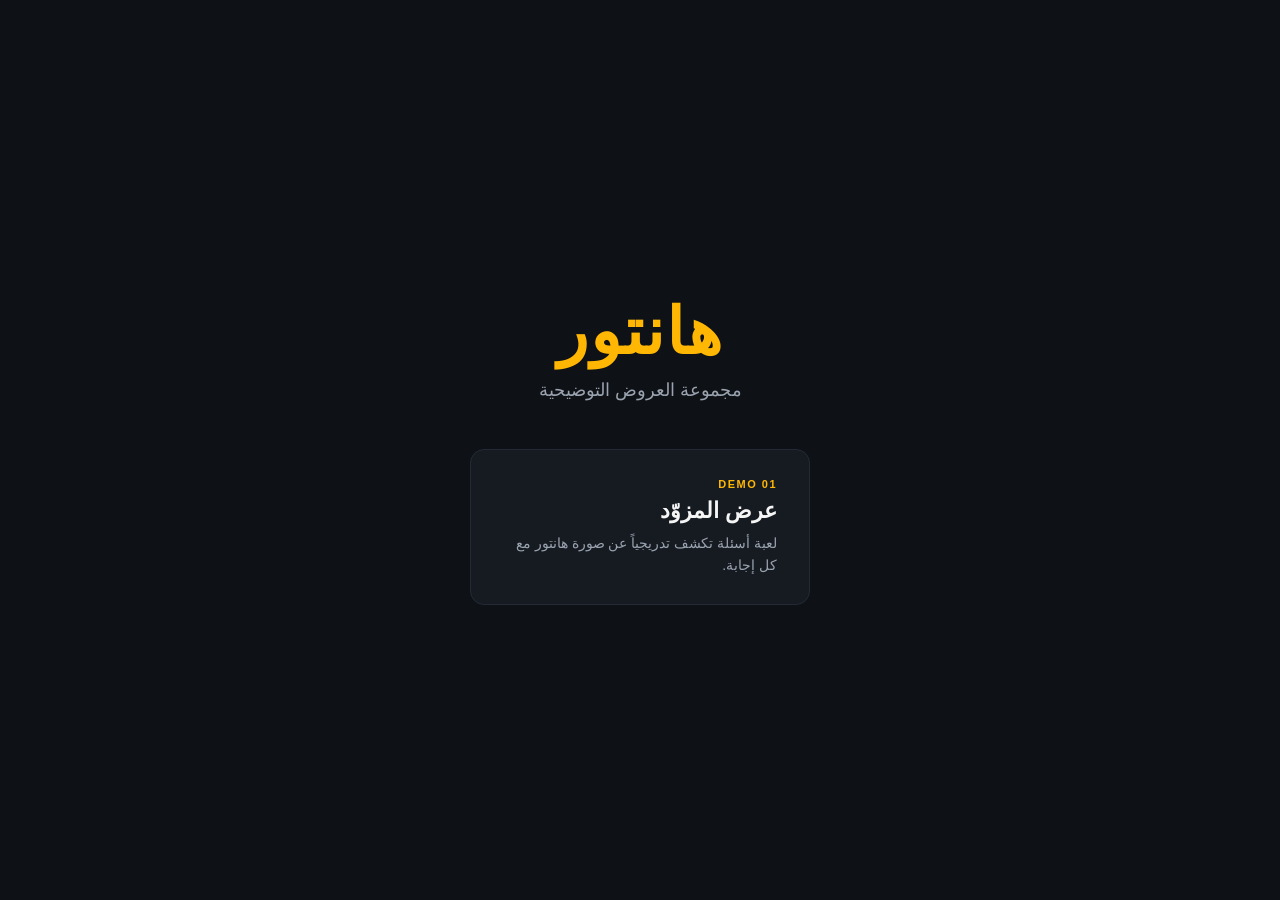
==== index.html @ 8dc885a4 "add root index with demo navigation Co-Authored-By: Claude Sonnet 4.6 <noreply@anthropic.com>" ====
<!doctype html>
<html lang="ar" dir="rtl">
  <head>
    <meta charset="utf-8" />
    <meta name="viewport" content="width=device-width, initial-scale=1" />
    <title>هانتور — الديموز</title>
    <style>
      :root {
        --bg: #0e1116;
        --fg: #f5f5f5;
        --muted: #9aa3af;
        --accent: #ffb703;
        --card: #161b22;
        --border: #232a36;
      }

      * { box-sizing: border-box; }

      html, body {
        margin: 0;
        padding: 0;
        min-height: 100%;
        background: var(--bg);
        color: var(--fg);
        font-family: -apple-system, "SF Arabic", "Segoe UI", "Tahoma", sans-serif;
      }

      body {
        display: flex;
        flex-direction: column;
        align-items: center;
        justify-content: center;
        min-height: 100vh;
        padding: 32px 16px;
        gap: 48px;
      }

      header {
        text-align: center;
      }

      header h1 {
        margin: 0;
        font-size: clamp(36px, 6vw, 64px);
        color: var(--accent);
        letter-spacing: 2px;
      }

      header p {
        margin: 10px 0 0;
        font-size: clamp(14px, 2vw, 18px);
        color: var(--muted);
      }

      .demos {
        display: flex;
        flex-wrap: wrap;
        gap: 20px;
        justify-content: center;
        width: 100%;
        max-width: 900px;
      }

      .demo-card {
        display: flex;
        flex-direction: column;
        gap: 8px;
        background: var(--card);
        border: 1px solid var(--border);
        border-radius: 14px;
        padding: 28px 32px;
        text-decoration: none;
        color: var(--fg);
        min-width: 220px;
        flex: 1;
        max-width: 340px;
        transition: border-color 150ms ease, transform 150ms ease;
      }

      .demo-card:hover {
        border-color: var(--accent);
        transform: translateY(-3px);
      }

      .demo-card .label {
        font-size: 11px;
        font-weight: 700;
        letter-spacing: 1.5px;
        text-transform: uppercase;
        color: var(--accent);
      }

      .demo-card h2 {
        margin: 0;
        font-size: 22px;
        font-weight: 700;
      }

      .demo-card p {
        margin: 0;
        font-size: 14px;
        color: var(--muted);
        line-height: 1.6;
      }
    </style>
  </head>
  <body>
    <header>
      <h1>هانتور</h1>
      <p>مجموعة العروض التوضيحية</p>
    </header>

    <div class="demos">
      <a class="demo-card" href="provider-pitch-demo/">
        <span class="label">Demo 01</span>
        <h2>عرض المزوّد</h2>
        <p>لعبة أسئلة تكشف تدريجياً عن صورة هانتور مع كل إجابة.</p>
      </a>
    </div>
  </body>
</html>
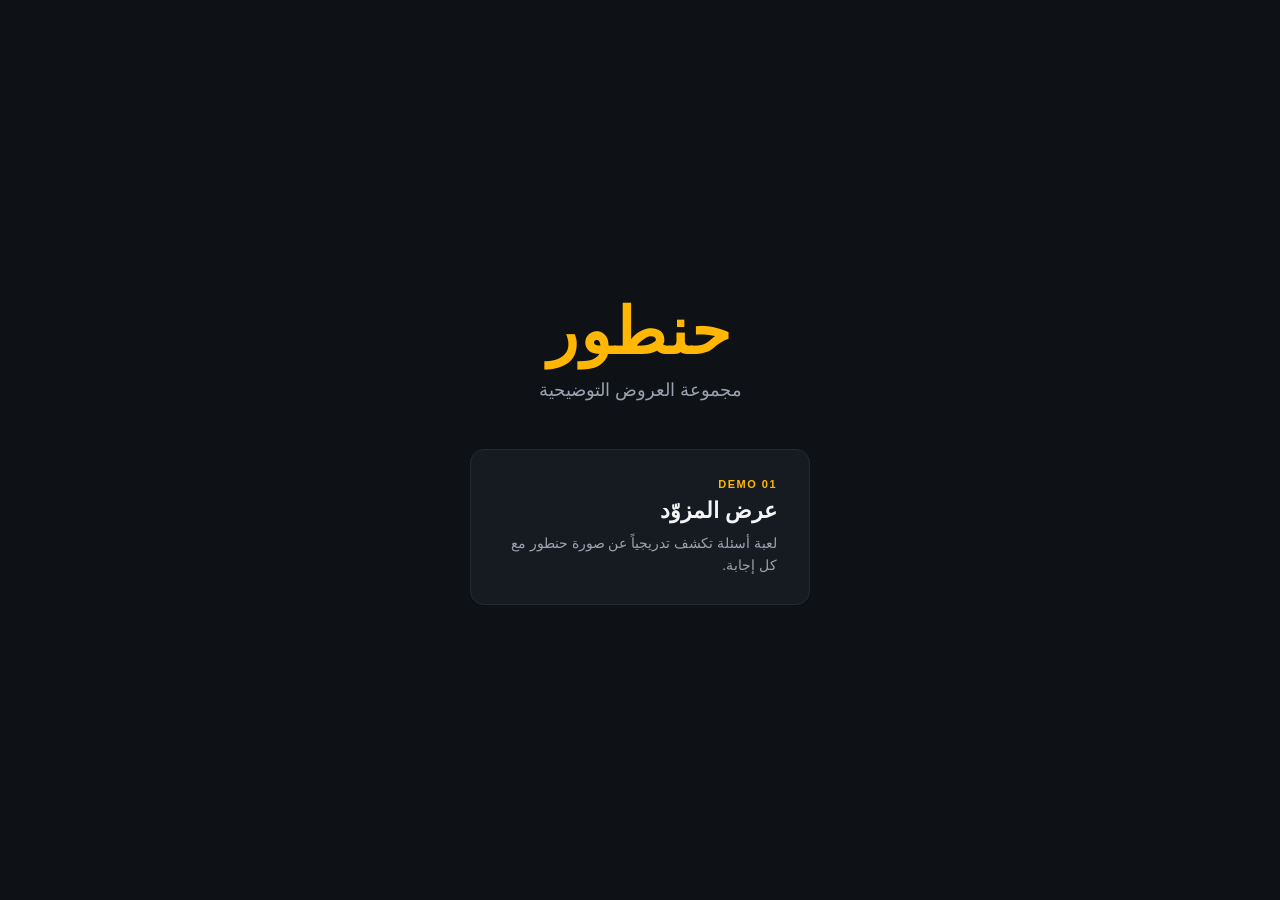
==== commit 02202ff6: "fix brand name spelling to حنطور and use #59b469 for brand color Co-Authored-By: Claude Sonnet 4.6 <" ====
--- a/index.html
+++ b/index.html
@@ -3,7 +3,7 @@
   <head>
     <meta charset="utf-8" />
     <meta name="viewport" content="width=device-width, initial-scale=1" />
-    <title>هانتور — الديموز</title>
+    <title>حنطور — الديموز</title>
     <style>
       :root {
         --bg: #0e1116;
@@ -106,7 +106,7 @@
   </head>
   <body>
     <header>
-      <h1>هانتور</h1>
+      <h1>حنطور</h1>
       <p>مجموعة العروض التوضيحية</p>
     </header>
 
@@ -114,7 +114,7 @@
       <a class="demo-card" href="provider-pitch-demo/">
         <span class="label">Demo 01</span>
         <h2>عرض المزوّد</h2>
-        <p>لعبة أسئلة تكشف تدريجياً عن صورة هانتور مع كل إجابة.</p>
+        <p>لعبة أسئلة تكشف تدريجياً عن صورة حنطور مع كل إجابة.</p>
       </a>
     </div>
   </body>
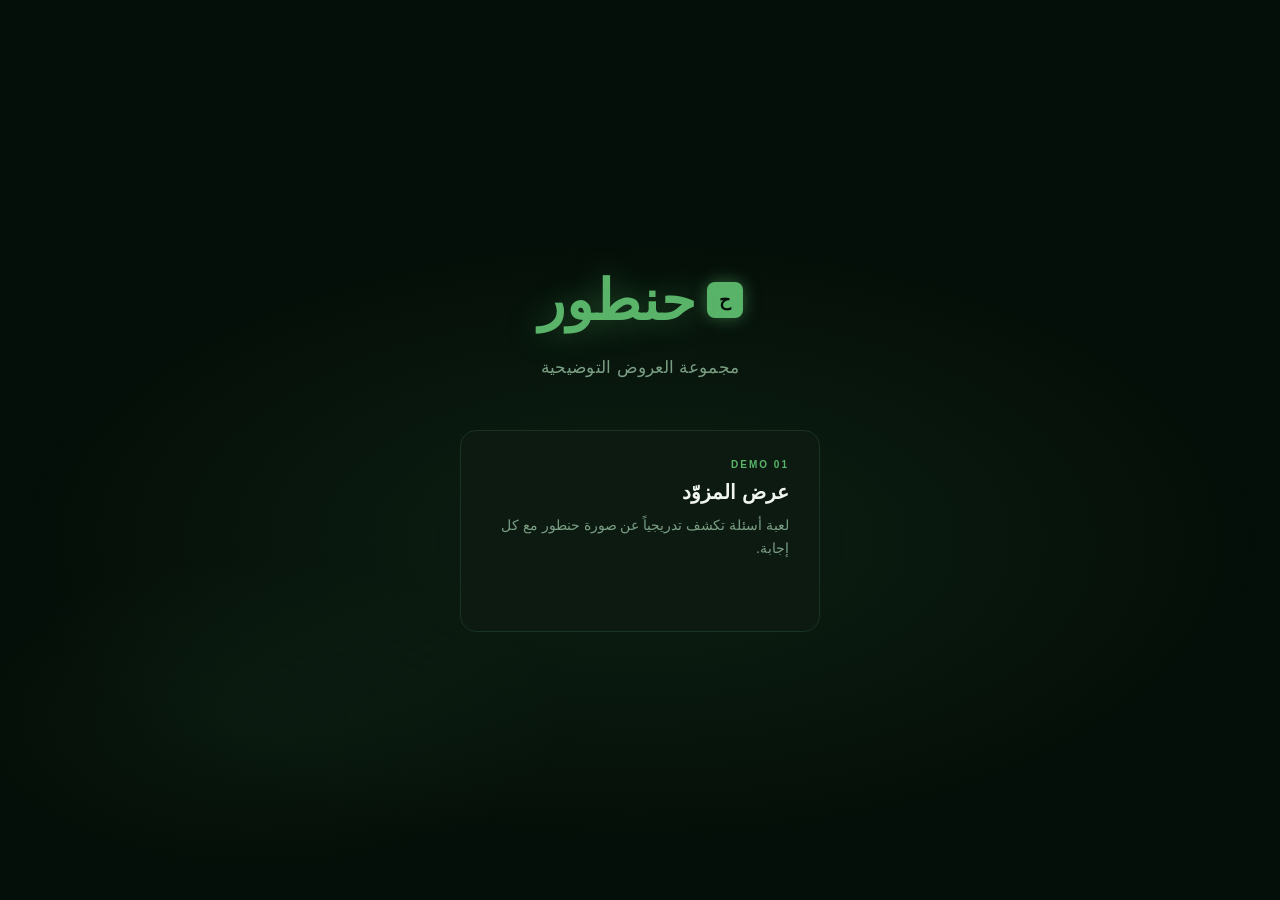
==== commit 8161c2d7: "retheme all pages to match brand image aesthetic Dark green background (#050f09), ambient radial glo" ====
--- a/index.html
+++ b/index.html
@@ -6,19 +6,21 @@
     <title>حنطور — الديموز</title>
     <style>
       :root {
-        --bg: #0e1116;
-        --fg: #f5f5f5;
-        --muted: #9aa3af;
-        --accent: #ffb703;
-        --card: #161b22;
-        --border: #232a36;
+        --bg: #050f09;
+        --bg2: #0a1a10;
+        --fg: #f0f5f1;
+        --muted: #7a9e84;
+        --brand: #59b469;
+        --brand-glow: rgba(89, 180, 105, 0.18);
+        --brand-dim: rgba(89, 180, 105, 0.08);
+        --card: #0c1a11;
+        --border: #1a3322;
+        --border-hover: #59b469;
       }
 
-      * { box-sizing: border-box; }
+      * { box-sizing: border-box; margin: 0; padding: 0; }
 
       html, body {
-        margin: 0;
-        padding: 0;
         min-height: 100%;
         background: var(--bg);
         color: var(--fg);
@@ -31,25 +33,63 @@
         align-items: center;
         justify-content: center;
         min-height: 100vh;
-        padding: 32px 16px;
-        gap: 48px;
+        padding: 48px 20px;
+        gap: 52px;
+        position: relative;
+        overflow: hidden;
+      }
+
+      /* background glow matching the image */
+      body::before {
+        content: "";
+        position: fixed;
+        inset: 0;
+        background:
+          radial-gradient(ellipse 70% 50% at 50% 60%, rgba(89,180,105,0.10) 0%, transparent 70%),
+          radial-gradient(ellipse 40% 30% at 20% 80%, rgba(89,180,105,0.06) 0%, transparent 60%);
+        pointer-events: none;
       }
 
       header {
         text-align: center;
+        position: relative;
+        z-index: 1;
+      }
+
+      .logo-wrap {
+        display: inline-flex;
+        align-items: center;
+        gap: 10px;
+        margin-bottom: 14px;
+      }
+
+      .logo-icon {
+        width: 36px;
+        height: 36px;
+        background: var(--brand);
+        border-radius: 8px;
+        display: flex;
+        align-items: center;
+        justify-content: center;
+        font-size: 18px;
+        font-weight: 900;
+        color: #050f09;
+        box-shadow: 0 0 16px rgba(89,180,105,0.5);
       }
 
       header h1 {
-        margin: 0;
-        font-size: clamp(36px, 6vw, 64px);
-        color: var(--accent);
-        letter-spacing: 2px;
+        font-size: clamp(32px, 5vw, 56px);
+        font-weight: 800;
+        color: var(--brand);
+        letter-spacing: 1px;
+        text-shadow: 0 0 32px rgba(89,180,105,0.4);
       }
 
       header p {
-        margin: 10px 0 0;
-        font-size: clamp(14px, 2vw, 18px);
+        margin-top: 10px;
+        font-size: clamp(14px, 1.8vw, 17px);
         color: var(--muted);
+        letter-spacing: 0.3px;
       }
 
       .demos {
@@ -58,55 +98,92 @@
         gap: 20px;
         justify-content: center;
         width: 100%;
-        max-width: 900px;
+        max-width: 860px;
+        position: relative;
+        z-index: 1;
       }
 
       .demo-card {
         display: flex;
         flex-direction: column;
-        gap: 8px;
+        gap: 10px;
         background: var(--card);
         border: 1px solid var(--border);
-        border-radius: 14px;
-        padding: 28px 32px;
+        border-radius: 16px;
+        padding: 28px 30px;
         text-decoration: none;
         color: var(--fg);
         min-width: 220px;
         flex: 1;
-        max-width: 340px;
-        transition: border-color 150ms ease, transform 150ms ease;
+        max-width: 360px;
+        transition: border-color 180ms ease, transform 180ms ease, box-shadow 180ms ease;
+        position: relative;
+        overflow: hidden;
+      }
+
+      .demo-card::before {
+        content: "";
+        position: absolute;
+        inset: 0;
+        background: var(--brand-dim);
+        opacity: 0;
+        transition: opacity 180ms ease;
+        border-radius: inherit;
       }
 
       .demo-card:hover {
-        border-color: var(--accent);
-        transform: translateY(-3px);
+        border-color: var(--border-hover);
+        transform: translateY(-4px);
+        box-shadow: 0 8px 32px rgba(89,180,105,0.15);
       }
 
+      .demo-card:hover::before { opacity: 1; }
+
       .demo-card .label {
-        font-size: 11px;
+        font-size: 10px;
         font-weight: 700;
-        letter-spacing: 1.5px;
+        letter-spacing: 2px;
         text-transform: uppercase;
-        color: var(--accent);
+        color: var(--brand);
+        position: relative;
       }
 
       .demo-card h2 {
-        margin: 0;
-        font-size: 22px;
+        font-size: 20px;
         font-weight: 700;
+        position: relative;
       }
 
       .demo-card p {
-        margin: 0;
         font-size: 14px;
         color: var(--muted);
-        line-height: 1.6;
+        line-height: 1.65;
+        position: relative;
+      }
+
+      .arrow {
+        margin-top: auto;
+        padding-top: 12px;
+        font-size: 18px;
+        color: var(--brand);
+        opacity: 0;
+        transform: translateX(4px);
+        transition: opacity 180ms ease, transform 180ms ease;
+        position: relative;
+      }
+
+      .demo-card:hover .arrow {
+        opacity: 1;
+        transform: translateX(0);
       }
     </style>
   </head>
   <body>
     <header>
-      <h1>حنطور</h1>
+      <div class="logo-wrap">
+        <div class="logo-icon">ح</div>
+        <h1>حنطور</h1>
+      </div>
       <p>مجموعة العروض التوضيحية</p>
     </header>
 
@@ -115,6 +192,7 @@
         <span class="label">Demo 01</span>
         <h2>عرض المزوّد</h2>
         <p>لعبة أسئلة تكشف تدريجياً عن صورة حنطور مع كل إجابة.</p>
+        <span class="arrow">←</span>
       </a>
     </div>
   </body>
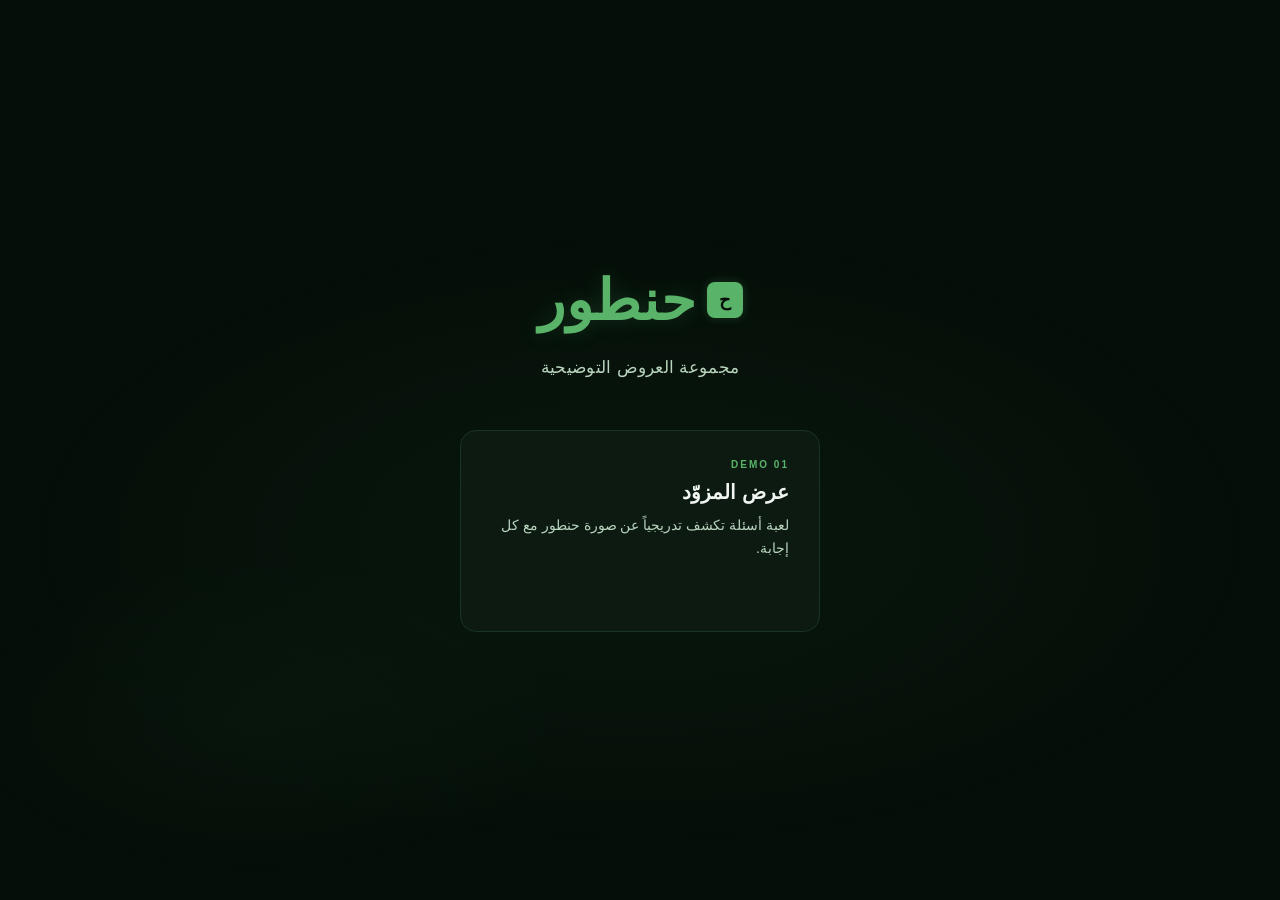
==== commit 5fd52bae: "tone down glows and lighten muted text for better contrast - --muted: #7a9e84 → #b8d4be (much closer" ====
--- a/index.html
+++ b/index.html
@@ -9,7 +9,7 @@
         --bg: #050f09;
         --bg2: #0a1a10;
         --fg: #f0f5f1;
-        --muted: #7a9e84;
+        --muted: #b8d4be;
         --brand: #59b469;
         --brand-glow: rgba(89, 180, 105, 0.18);
         --brand-dim: rgba(89, 180, 105, 0.08);
@@ -45,8 +45,8 @@
         position: fixed;
         inset: 0;
         background:
-          radial-gradient(ellipse 70% 50% at 50% 60%, rgba(89,180,105,0.10) 0%, transparent 70%),
-          radial-gradient(ellipse 40% 30% at 20% 80%, rgba(89,180,105,0.06) 0%, transparent 60%);
+          radial-gradient(ellipse 70% 50% at 50% 60%, rgba(89,180,105,0.05) 0%, transparent 70%),
+          radial-gradient(ellipse 40% 30% at 20% 80%, rgba(89,180,105,0.03) 0%, transparent 60%);
         pointer-events: none;
       }
 
@@ -74,7 +74,7 @@
         font-size: 18px;
         font-weight: 900;
         color: #050f09;
-        box-shadow: 0 0 16px rgba(89,180,105,0.5);
+        box-shadow: 0 0 10px rgba(89,180,105,0.25);
       }
 
       header h1 {
@@ -82,7 +82,7 @@
         font-weight: 800;
         color: var(--brand);
         letter-spacing: 1px;
-        text-shadow: 0 0 32px rgba(89,180,105,0.4);
+        text-shadow: 0 0 20px rgba(89,180,105,0.2);
       }
 
       header p {
@@ -134,7 +134,7 @@
       .demo-card:hover {
         border-color: var(--border-hover);
         transform: translateY(-4px);
-        box-shadow: 0 8px 32px rgba(89,180,105,0.15);
+        box-shadow: 0 8px 24px rgba(89,180,105,0.08);
       }
 
       .demo-card:hover::before { opacity: 1; }
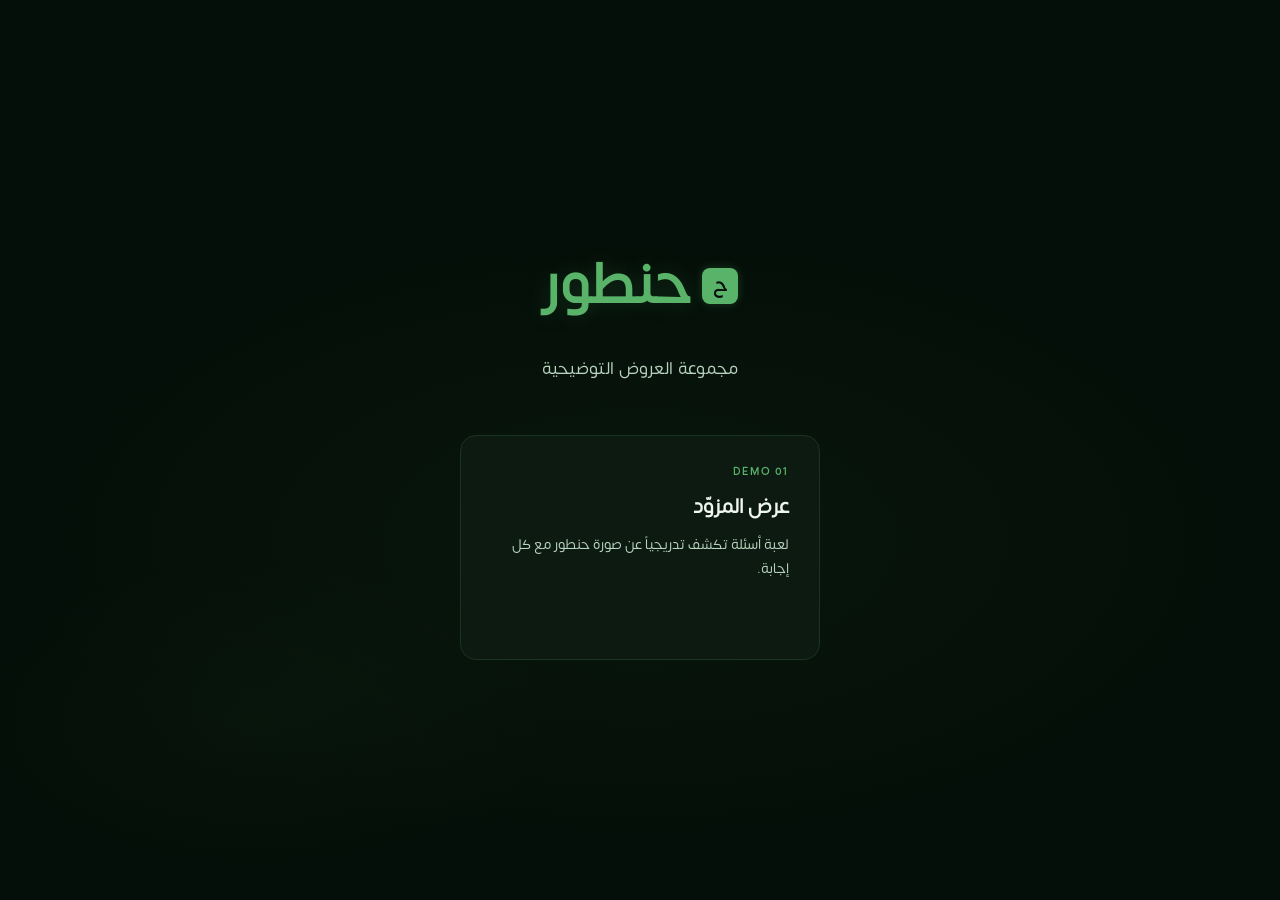
==== commit d8c0df45: "use Somar Sans font across all pages Co-Authored-By: Claude Sonnet 4.6 <noreply@anthropic.com>" ====
--- a/index.html
+++ b/index.html
@@ -5,6 +5,13 @@
     <meta name="viewport" content="width=device-width, initial-scale=1" />
     <title>حنطور — الديموز</title>
     <style>
+      @font-face {
+        font-family: "Somar Sans";
+        src: url("fonts/somar_sans_regular.otf") format("opentype");
+        font-weight: normal;
+        font-style: normal;
+        font-display: swap;
+      }
       :root {
         --bg: #050f09;
         --bg2: #0a1a10;
@@ -24,7 +31,7 @@
         min-height: 100%;
         background: var(--bg);
         color: var(--fg);
-        font-family: -apple-system, "SF Arabic", "Segoe UI", "Tahoma", sans-serif;
+        font-family: "Somar Sans", -apple-system, "SF Arabic", "Segoe UI", "Tahoma", sans-serif;
       }
 
       body {
